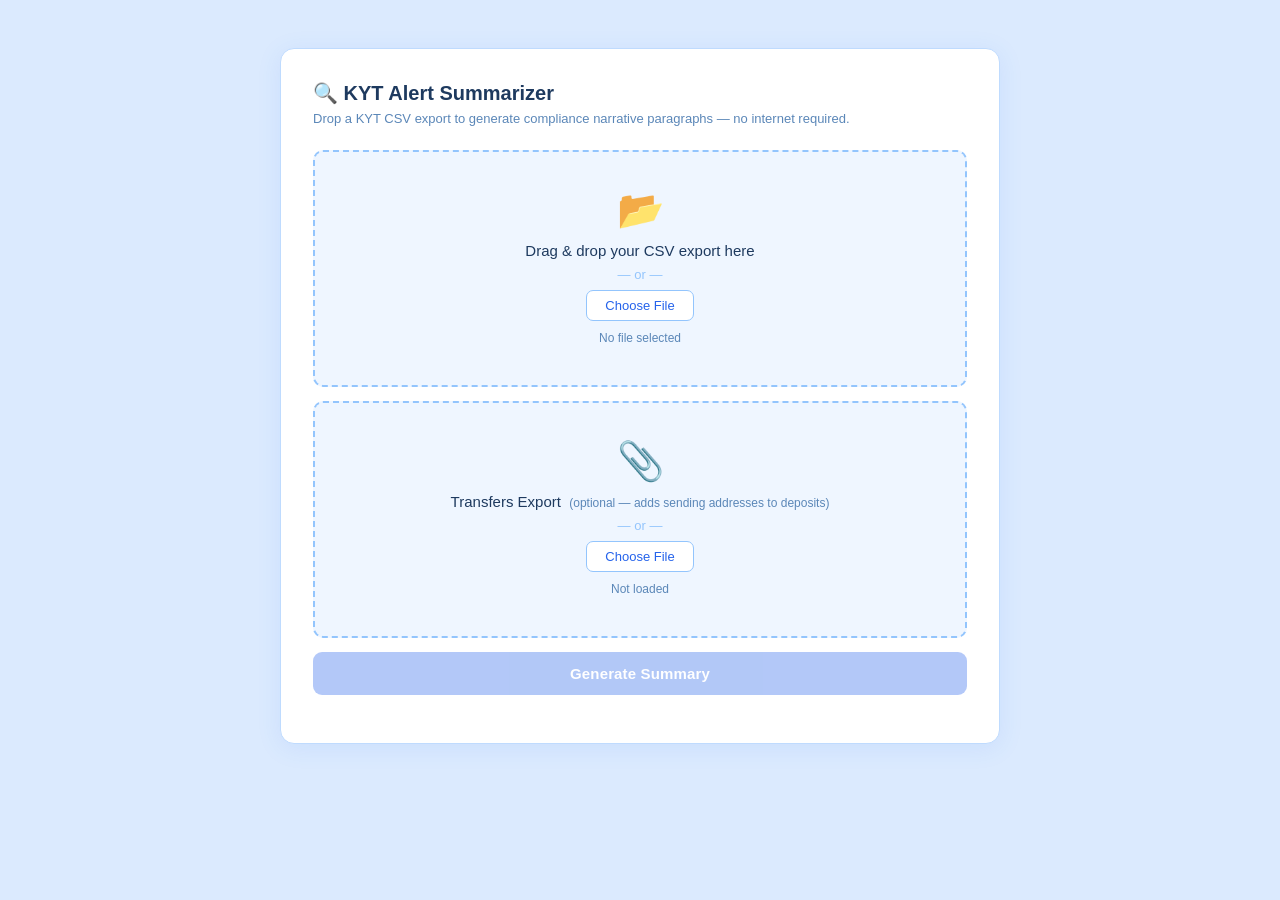
==== index.html @ 97ec7c31 "Split report into HTML table display + plain-text summary box Transaction summary metadata now rende" ====
<!DOCTYPE html>
<html lang="en">
<head>
  <meta charset="UTF-8" />
  <meta name="viewport" content="width=device-width, initial-scale=1.0" />
  <title>KYT Alert Summarizer</title>
  <style>
    *, *::before, *::after { box-sizing: border-box; margin: 0; padding: 0; }

    body {
      font-family: -apple-system, BlinkMacSystemFont, 'Segoe UI', Roboto, 'Helvetica Neue', sans-serif;
      background: #dbeafe;
      color: #1e3a5f;
      min-height: 100vh;
      display: flex;
      justify-content: center;
      padding: 48px 16px;
    }

    .card {
      background: #ffffff;
      border: 1px solid #bfdbfe;
      border-radius: 14px;
      padding: 32px;
      width: 100%;
      max-width: 720px;
      height: fit-content;
      box-shadow: 0 4px 24px rgba(59, 130, 246, 0.10);
    }

    h1 {
      font-size: 20px;
      font-weight: 700;
      color: #1e3a5f;
      margin-bottom: 6px;
      display: flex;
      align-items: center;
      gap: 10px;
    }
    .subtitle {
      font-size: 13px;
      color: #5b87b8;
      margin-bottom: 24px;
    }

    /* ── Drop zone ─────────────────────────────── */
    .drop-zone {
      border: 2px dashed #93c5fd;
      border-radius: 10px;
      padding: 36px 20px;
      text-align: center;
      background: #eff6ff;
      cursor: pointer;
      transition: border-color 0.15s, background 0.15s;
      margin-bottom: 14px;
      user-select: none;
    }
    .drop-zone:hover,
    .drop-zone.over   { border-color: #2563eb; background: #dbeafe; }
    .drop-zone.loaded { border-color: #16a34a; border-style: solid; background: #f0fdf4; }

    .drop-icon { font-size: 38px; margin-bottom: 10px; }
    .drop-main { font-size: 15px; color: #1e3a5f; }
    .drop-or   { font-size: 13px; color: #93c5fd; margin: 8px 0; }

    .btn-file {
      display: inline-block;
      padding: 7px 18px;
      border-radius: 7px;
      background: #ffffff;
      color: #2563eb;
      font-size: 13px;
      cursor: pointer;
      border: 1px solid #93c5fd;
      transition: background 0.15s, color 0.15s, border-color 0.15s;
    }
    .btn-file:hover { background: #eff6ff; border-color: #2563eb; }

    .file-label {
      margin-top: 10px;
      font-size: 12px;
      color: #5b87b8;
      min-height: 18px;
      word-break: break-all;
    }
    .drop-zone.loaded .file-label { color: #16a34a; }

    /* ── Transfers drop zone (secondary, optional) ── */
    .drop-zone-sm {
      border: 2px dashed #93c5fd;
      border-radius: 10px;
      padding: 36px 20px;
      text-align: center;
      background: #eff6ff;
      cursor: pointer;
      transition: border-color 0.15s, background 0.15s;
      margin-bottom: 14px;
      user-select: none;
    }
    .drop-zone-sm:hover,
    .drop-zone-sm.over   { border-color: #2563eb; background: #dbeafe; }
    .drop-zone-sm.loaded { border-color: #16a34a; border-style: solid; background: #f0fdf4; }
    .drop-zone-sm .sm-main { font-size: 15px; color: #1e3a5f; margin-bottom: 4px; }
    .drop-zone-sm .sm-main small { font-size: 12px; color: #5b87b8; }
    .sm-file-status { margin-top: 10px; font-size: 12px; color: #5b87b8; min-height: 18px; word-break: break-all; }
    .drop-zone-sm.loaded .sm-file-status { color: #16a34a; }

    /* ── Generate button ───────────────────────── */
    .btn-generate {
      width: 100%;
      padding: 13px;
      background: #2563eb;
      color: #fff;
      border: none;
      border-radius: 9px;
      font-size: 15px;
      font-weight: 600;
      cursor: pointer;
      letter-spacing: 0.01em;
      transition: background 0.15s, opacity 0.15s;
      margin-bottom: 16px;
    }
    .btn-generate:hover:not(:disabled) { background: #1d4ed8; }
    .btn-generate:disabled { opacity: 0.35; cursor: not-allowed; }

    /* ── Output ────────────────────────────────── */
    .output-wrap {
      background: #ffffff;
      border: 1px solid #bfdbfe;
      border-radius: 10px;
      overflow: hidden;
      margin-bottom: 10px;
    }

    .output-header {
      display: flex;
      justify-content: space-between;
      align-items: center;
      padding: 10px 16px;
      background: #eff6ff;
      border-bottom: 1px solid #bfdbfe;
    }
    .output-header span {
      font-size: 11px;
      font-weight: 700;
      color: #5b87b8;
      text-transform: uppercase;
      letter-spacing: 0.08em;
    }

    .btn-copy {
      padding: 5px 18px;
      background: #2563eb;
      color: #ffffff;
      border: none;
      border-radius: 6px;
      font-size: 13px;
      font-weight: 600;
      cursor: pointer;
      transition: background 0.15s;
    }
    .btn-copy:hover  { background: #1d4ed8; }
    .btn-copy.copied { background: #16a34a; }

    /* ── Transaction summary table ────────────── */
    .report-table-wrap {
      background: #ffffff;
      border: 1px solid #bfdbfe;
      border-radius: 10px;
      overflow: hidden;
      margin-bottom: 16px;
    }
    .report-table-wrap .tbl-header {
      padding: 10px 16px;
      background: #eff6ff;
      border-bottom: 1px solid #bfdbfe;
      font-size: 11px;
      font-weight: 700;
      color: #5b87b8;
      text-transform: uppercase;
      letter-spacing: 0.08em;
    }
    .report-table {
      width: 100%; border-collapse: collapse; font-size: 13px; color: #1e3a5f;
    }
    .report-table td {
      padding: 10px 16px; vertical-align: top; border-bottom: 1px solid #e8f2ff;
    }
    .report-table tr:last-child td { border-bottom: none; }
    .report-table td:first-child {
      font-weight: 600; color: #5b87b8; font-size: 12px;
      white-space: nowrap; width: 1%; padding-right: 24px;
    }
    .tx-item {
      font-family: 'SF Mono', 'Menlo', monospace;
      font-size: 11px; display: block; line-height: 1.9; word-break: break-all;
    }

    .output-pre {
      padding: 22px 24px;
      font-family: -apple-system, BlinkMacSystemFont, 'Segoe UI', Roboto, sans-serif;
      font-size: 13.5px;
      line-height: 1.9;
      white-space: pre-wrap;
      word-break: break-word;
      color: #1e3a5f;
    }

    /* ── Error ─────────────────────────────────── */
    .err-box {
      padding: 11px 16px;
      background: #fef2f2;
      border: 1px solid #fca5a5;
      border-radius: 8px;
      font-size: 13px;
      color: #dc2626;
      margin-top: 6px;
    }

    /* ── Scrollbar ─────────────────────────────── */
    ::-webkit-scrollbar       { width: 6px; }
    ::-webkit-scrollbar-track { background: #eff6ff; }
    ::-webkit-scrollbar-thumb { background: #93c5fd; border-radius: 3px; }
    ::-webkit-scrollbar-thumb:hover { background: #60a5fa; }
  </style>
</head>
<body>
  <div class="card">
    <h1>🔍 KYT Alert Summarizer</h1>
    <p class="subtitle">Drop a KYT CSV export to generate compliance narrative paragraphs — no internet required.</p>

    <div class="drop-zone" id="dropZone">
      <div class="drop-icon">📂</div>
      <p class="drop-main">Drag &amp; drop your CSV export here</p>
      <p class="drop-or">— or —</p>
      <label class="btn-file" for="fileInput">Choose File</label>
      <input type="file" id="fileInput" accept=".csv" hidden />
      <p class="file-label" id="fileLabel">No file selected</p>
    </div>

    <div class="drop-zone-sm" id="dropZone2">
      <div class="drop-icon">📎</div>
      <p class="sm-main">Transfers Export &nbsp;<small>(optional — adds sending addresses to deposits)</small></p>
      <p class="drop-or">— or —</p>
      <label class="btn-file" for="fileInput2">Choose File</label>
      <input type="file" id="fileInput2" accept=".csv" hidden />
      <p class="sm-file-status" id="fileLabel2">Not loaded</p>
    </div>

    <button class="btn-generate" id="genBtn" disabled>Generate Summary</button>

    <div class="report-table-wrap" id="reportTableWrap" hidden>
      <div class="tbl-header">Transaction Summary</div>
      <table class="report-table" id="reportTable"></table>
    </div>

    <div class="output-wrap" id="outputWrap" hidden>
      <div class="output-header">
        <span>Generated Summary</span>
        <button class="btn-copy" id="copyBtn">Copy to Clipboard</button>
      </div>
      <pre class="output-pre" id="outputPre"></pre>
    </div>

    <div class="err-box" id="errBox" hidden></div>
  </div>

  <script>
    'use strict';

    let loadedAlerts    = [];
    let loadedTransfers = {}; // txHash → counterparty root address (from Transfers export)
    let reportCopyText  = '';

    // ── CSV Parsing ────────────────────────────────────────────────────────

    function parseCSVLine(line) {
      const result = [];
      let current = '';
      let inQuotes = false;
      for (let i = 0; i < line.length; i++) {
        const ch = line[i];
        if (ch === '"') {
          inQuotes = !inQuotes;
        } else if (ch === ',' && !inQuotes) {
          result.push(current);
          current = '';
        } else {
          current += ch;
        }
      }
      result.push(current);
      return result;
    }

    function parseCSV(rawText) {
      const text = rawText.charCodeAt(0) === 0xFEFF ? rawText.slice(1) : rawText;
      const lines = text.split(/\r?\n/).filter(l => l.trim().length > 0);
      if (lines.length < 2) return [];
      const headers = parseCSVLine(lines[0]).map(h => h.trim());
      const rows = [];
      for (let i = 1; i < lines.length; i++) {
        const vals = parseCSVLine(lines[i]);
        const obj = {};
        headers.forEach((h, idx) => { obj[h] = (vals[idx] ?? '').trim(); });
        if (obj['Alert ID']) rows.push(obj);
      }
      return rows;
    }

    function parseTransfers(rawText) {
      const text = rawText.charCodeAt(0) === 0xFEFF ? rawText.slice(1) : rawText;
      const lines = text.split(/\r?\n/).filter(l => l.trim().length > 0);
      if (lines.length < 2) return {};
      const headers = parseCSVLine(lines[0]).map(h => h.trim());
      const map = {};
      for (let i = 1; i < lines.length; i++) {
        const vals = parseCSVLine(lines[i]);
        const obj = {};
        headers.forEach((h, idx) => { obj[h] = (vals[idx] ?? '').trim(); });
        const txHash = (obj['Tx Hash'] || '').trim();
        const sender = (obj['Counterparty Root Address'] || '').trim();
        if (txHash && sender) map[txHash] = sender;
      }
      return map;
    }

    // ── Filtering ──────────────────────────────────────────────────────────
    //   • Exclude any row with State = INVALID
    //   • Include everything else (WITHDRAWAL and all TRANSFER directions)

    function filterAlerts(alerts) {
      return alerts.filter(row => {
        const state    = (row['State']    || '').trim().toUpperCase();
        const severity = (row['Severity'] || '').trim().toUpperCase();
        if (state === 'INVALID') return false;
        if (severity === 'LOW')  return false;
        const type = (row['Alert Type'] || '').trim().toUpperCase();
        if (type === 'WITHDRAWAL') return true;
        if (type === 'TRANSFER') return parseFloat(row['% of Transfer'] || '0') >= 80;
        return false;
      });
    }

    // ── Grouping ───────────────────────────────────────────────────────────
    //   One paragraph per (txCategory, exposure).
    //   txCategory: WITHDRAWAL | DEPOSIT | OUTGOING
    //   exposure:   DIRECT | INDIRECT
    //   All risk entities for that group are collected inside and listed together.

    function groupAlerts(alerts) {
      const map = new Map();
      for (const row of alerts) {
        const alertType = (row['Alert Type'] || '').trim().toUpperCase();
        const dir       = (row['Direction']  || '').trim().toUpperCase();
        const exposure  = (row['Exposure']   || '').trim().toUpperCase();

        let txCategory;
        if (alertType === 'WITHDRAWAL')   txCategory = 'WITHDRAWAL';
        else if (dir === 'RECEIVED')      txCategory = 'DEPOSIT';
        else                              txCategory = 'OUTGOING';

        const key = `${txCategory}\x00${exposure}`;
        if (!map.has(key)) map.set(key, { txCategory, exposure, rows: [] });
        map.get(key).rows.push(row);
      }
      return [...map.values()];
    }

    // ── Helpers ────────────────────────────────────────────────────────────

    function fmtDate(str) {
      if (!str) return 'unknown date';
      const d = new Date(str.replace(' ', 'T') + 'Z');
      if (isNaN(d.getTime())) return str;
      return d.toLocaleDateString('en-US', {
        month: 'short', day: 'numeric', year: 'numeric', timeZone: 'UTC'
      });
    }

    function fmtDateShort(str) {
      if (!str) return 'unknown date';
      const d = new Date(str.replace(' ', 'T') + 'Z');
      if (isNaN(d.getTime())) return str;
      const dd   = String(d.getUTCDate()).padStart(2, '0');
      const mmm  = d.toLocaleDateString('en-US', { month: 'short', timeZone: 'UTC' });
      const yyyy = d.getUTCFullYear();
      return `${dd} ${mmm} ${yyyy}`;
    }

    function fmtAmount(n) {
      return n.toLocaleString('en-US', { minimumFractionDigits: 2, maximumFractionDigits: 2 });
    }

    function unique(arr) { return [...new Set(arr.filter(Boolean))]; }

    // Adds 0x prefix to bare EVM addresses (40 hex chars, no prefix).
    function formatAddr(addr) {
      if (!addr) return '';
      const t = addr.trim();
      return /^[0-9a-fA-F]{40}$/.test(t) ? '0x' + t : t;
    }

    // Converts known category values to display-friendly labels.
    function normalizeCategory(cat) {
      if ((cat || '').trim().toLowerCase() === 'sanctioned jurisdiction')
        return 'an entity in sanctioned jurisdictions';
      return (cat || '').trim();
    }

    const ASSET_NAMES = {
      'USDT':'Tether', 'USDC':'USD Coin', 'BUSD':'Binance USD',
      'BTC':'Bitcoin', 'ETH':'Ethereum', 'BNB':'BNB',
      'TRX':'TRON', 'MATIC':'Polygon', 'SOL':'Solana',
      'XRP':'XRP', 'ADA':'Cardano', 'LTC':'Litecoin',
      'DOGE':'Dogecoin', 'AVAX':'Avalanche', 'DOT':'Polkadot',
    };

    // Returns deduplicated risk entity labels.
    // Direct exposure: "category - service name"
    // Indirect / no service: "category"
    function riskEntityLabels(rows, isDirect) {
      const seen = new Set();
      const out  = [];
      for (const r of rows) {
        const service  = (r['Service Name'] || '').trim();
        const category = normalizeCategory(r['Category']);
        const label    = (isDirect && service) ? `${category} - ${service}` : (service || category);
        if (label && !seen.has(label)) { seen.add(label); out.push(label); }
      }
      return out;
    }

    // ── Paragraph builder ──────────────────────────────────────────────────

    function buildParagraph(group) {
      const { txCategory, exposure, rows } = group;

      const sorted    = [...rows].sort((a, b) => new Date(a['Transfer At']) - new Date(b['Transfer At']));
      const firstDate = fmtDate(sorted[0]['Transfer At']);
      const lastDate  = fmtDate(sorted[sorted.length - 1]['Transfer At']);
      const datePart  = firstDate === lastDate ? `On ${firstDate}` : `From ${firstDate} to ${lastDate}`;

      const total    = rows.reduce((s, r) => s + parseFloat(r['Alert Amount'] || '0'), 0);
      const count    = rows.length;
      const amtStr   = fmtAmount(total);
      const isDirect = exposure === 'DIRECT';

      const entities = riskEntityLabels(rows, isDirect);
      const entityStr = entities.length === 1
        ? entities[0]
        : entities.join(', ');

      // ── WITHDRAWAL ────────────────────────────────────────────────────────
      if (txCategory === 'WITHDRAWAL') {
        const noun    = count === 1 ? 'withdrawal attempt' : 'withdrawal attempts';
        const expDesc = isDirect ? 'directly to' : 'connected to';
        return [
          `WITHDRAWAL ATTEMPTS`,
          ``,
          `${datePart}, the user made ${count} ${noun} ${expDesc} ${entityStr}, for a total of ${amtStr} USD (at the time of the transfer).`
        ].join('\n');
      }

      // ── DEPOSIT (RECEIVED) ────────────────────────────────────────────────
      if (txCategory === 'DEPOSIT') {
        const noun     = count === 1 ? 'deposit' : 'deposits';
        const expLabel = isDirect ? 'with direct exposure to' : 'with indirect exposure to';
        const header   = isDirect ? 'DEPOSITS — DIRECT' : 'DEPOSITS — INDIRECT';

        const internalAddrs = unique(rows.map(r => formatAddr(r['Output Address'])));
        const internalAddr  = internalAddrs.length ? internalAddrs.join(', ') : 'N/A';

        const intermediaryAddrs = unique(
          rows.map(r => formatAddr(loadedTransfers[r['Tx Hash']] || '')).filter(Boolean)
        );
        const intermediaryList = intermediaryAddrs.length === 0
          ? '  N/A'
          : intermediaryAddrs.length > 10
            ? '  Refer to the supporting document'
            : intermediaryAddrs.map(a => `  - ${a}`).join('\n');

        return [
          header,
          ``,
          `${datePart}, the user made ${count} ${noun} ${expLabel} ${entityStr}, for a total of ${amtStr} USD (at the time of the transfer) to his account receiving address: ${internalAddr}, via the following intermediary address:`,
          intermediaryList
        ].join('\n');
      }

      // ── OUTGOING (SENT) ───────────────────────────────────────────────────
      {
        const noun     = count === 1 ? 'withdrawal' : 'withdrawals';
        const expLabel = isDirect ? 'directly to' : 'with indirect exposure to';
        const header   = isDirect ? 'WITHDRAWALS — DIRECT' : 'WITHDRAWALS — INDIRECT';

        const extAddrs = unique(rows.map(r => formatAddr(r['Output Address'])));
        const extList  = extAddrs.length === 0
          ? '  N/A'
          : extAddrs.length > 5
            ? '  (Please refer to the attached CSV for the full list of addresses.)'
            : extAddrs.map(a => `  - ${a}`).join('\n');

        return [
          header,
          ``,
          `${datePart}, the user made ${count} ${noun} ${expLabel} ${entityStr}, for a total of ${amtStr} USD (at the time of the transfer) from his account, via the following external address(es):`,
          extList
        ].join('\n');
      }
    }

    // ── Report data builders ──────────────────────────────────────────────

    function buildTableData(filtered) {
      const sorted = [...filtered].sort((a, b) => new Date(a['Transfer At']) - new Date(b['Transfer At']));
      const start  = fmtDateShort(sorted[0]['Transfer At']);
      const end    = fmtDateShort(sorted[sorted.length - 1]['Transfer At']);
      const dateStr = start === end ? start : `${start} - ${end}`;

      const totalUSD  = filtered.reduce((s, r) => s + parseFloat(r['Alert Amount'] || '0'), 0);
      const amountStr = `USD $${Math.round(totalUSD).toLocaleString('en-US')}`;

      const assetMap = new Map();
      for (const r of filtered) {
        const sym = (r['Symbol'] || '').trim();
        if (sym && !assetMap.has(sym)) {
          assetMap.set(sym, `${ASSET_NAMES[sym] || sym} (${sym})`);
        }
      }
      const assetStr = assetMap.size ? [...assetMap.values()].join(', ') : 'N/A';

      const txHashes = unique(filtered.map(r => (r['Tx Hash'] || '').trim()).filter(Boolean));
      const txRefValues = txHashes.length === 0
        ? ['N/A']
        : txHashes.length > 10
          ? ['Refer to the supporting document']
          : txHashes;

      return {
        start, end, assetStr, amountStr,
        rows: [
          { label: 'Transaction Date(s)',   values: [dateStr],                        mono: false },
          { label: 'Transaction Type',      values: ['Cryptocurrency Transaction'],    mono: false },
          { label: 'Transaction Amount',    values: [amountStr],                      mono: false },
          { label: 'Asset Type',            values: [assetStr],                       mono: false },
          { label: 'Transaction Reference', values: txRefValues,                      mono: txHashes.length > 0 && txHashes.length <= 10 },
        ]
      };
    }

    function buildNarrative(filtered, td) {
      const categories = unique(filtered.map(r => normalizeCategory(r['Category'])).filter(Boolean));
      const walletRef  = categories.length <= 1
        ? `an external wallet associated with ${categories[0] || 'unknown entity'}`
        : `multiple external wallets associated with ${categories.join(' and ')}`;
      return `The suspicious activity involves a series of ${td.assetStr} transactions totaling ${td.amountStr} (as of the time of transaction) from ${walletRef} between ${td.start} and ${td.end}. This activity was flagged by Elliptic / Chainalysis during real-time monitoring and retrospective analysis.`;
    }

    function renderReportTable(td) {
      reportTable.innerHTML = '';
      for (const row of td.rows) {
        const tr  = document.createElement('tr');
        const tdL = document.createElement('td');
        tdL.textContent = row.label;
        const tdR = document.createElement('td');
        for (const v of row.values) {
          if (row.mono) {
            const span = document.createElement('span');
            span.className = 'tx-item';
            span.textContent = v;
            tdR.appendChild(span);
          } else {
            tdR.appendChild(document.createTextNode(v));
          }
        }
        tr.appendChild(tdL);
        tr.appendChild(tdR);
        reportTable.appendChild(tr);
      }
    }

    // ── Report entry point ─────────────────────────────────────────────────

    function buildReport(allAlerts) {
      const filtered = filterAlerts(allAlerts);
      if (!filtered.length) {
        reportTableWrap.hidden = true;
        reportCopyText = [
          'No qualifying alerts found.',
          '',
          'Filter applied:',
          '  - Alert Type = WITHDRAWAL always included',
          '  - Alert Type = TRANSFER included only when % of Transfer >= 80',
          '  - Rows with State = INVALID or Severity = LOW are excluded'
        ].join('\n');
        return reportCopyText;
      }

      const groups = groupAlerts(filtered);
      const order = g => {
        if (g.txCategory === 'DEPOSIT')  return g.exposure === 'DIRECT' ? 0 : 1;
        if (g.txCategory === 'OUTGOING') return g.exposure === 'DIRECT' ? 2 : 3;
        return 4;
      };
      groups.sort((a, b) => order(a) - order(b));

      const td         = buildTableData(filtered);
      const narrative  = buildNarrative(filtered, td);
      const paragraphs = groups.map(buildParagraph).join('\n\n\n');

      renderReportTable(td);
      reportTableWrap.hidden = false;

      reportCopyText = narrative + '\n\n\n' + paragraphs;
      return reportCopyText;
    }

    // ── UI wiring ──────────────────────────────────────────────────────────

    const dropZone   = document.getElementById('dropZone');
    const fileInput  = document.getElementById('fileInput');
    const fileLabel  = document.getElementById('fileLabel');
    const dropZone2  = document.getElementById('dropZone2');
    const fileInput2 = document.getElementById('fileInput2');
    const fileLabel2 = document.getElementById('fileLabel2');
    const genBtn     = document.getElementById('genBtn');
    const outputWrap = document.getElementById('outputWrap');
    const outputPre  = document.getElementById('outputPre');
    const copyBtn    = document.getElementById('copyBtn');
    const errBox          = document.getElementById('errBox');
    const reportTableWrap = document.getElementById('reportTableWrap');
    const reportTable     = document.getElementById('reportTable');

    function setError(msg) { errBox.textContent = msg; errBox.hidden = !msg; }

    function loadFile(file) {
      if (!file) return;
      if (!file.name.toLowerCase().endsWith('.csv')) { setError('Please select a .csv file.'); return; }
      setError('');
      const reader = new FileReader();
      reader.onload = e => {
        try {
          loadedAlerts = parseCSV(e.target.result);
          if (!loadedAlerts.length) { setError('The CSV appears empty or has no data rows.'); return; }
          fileLabel.textContent = `${file.name}  —  ${loadedAlerts.length} alert${loadedAlerts.length !== 1 ? 's' : ''} loaded`;
          dropZone.classList.add('loaded');
          genBtn.disabled   = false;
          outputWrap.hidden      = true;
          reportTableWrap.hidden = true;
        } catch (err) { setError(`Parse error: ${err.message}`); }
      };
      reader.readAsText(file);
    }

    dropZone.addEventListener('dragover',  e => { e.preventDefault(); dropZone.classList.add('over'); });
    dropZone.addEventListener('dragleave', ()  => dropZone.classList.remove('over'));
    dropZone.addEventListener('drop', e => {
      e.preventDefault(); dropZone.classList.remove('over'); loadFile(e.dataTransfer.files[0]);
    });
    dropZone.addEventListener('click', e => {
      if (!['LABEL', 'INPUT'].includes(e.target.tagName)) fileInput.click();
    });
    fileInput.addEventListener('change', () => loadFile(fileInput.files[0]));

    function loadTransfersFile(file) {
      if (!file) return;
      if (!file.name.toLowerCase().endsWith('.csv')) { setError('Transfers file must be a .csv file.'); return; }
      setError('');
      const reader = new FileReader();
      reader.onload = e => {
        try {
          loadedTransfers = parseTransfers(e.target.result);
          const n = Object.keys(loadedTransfers).length;
          fileLabel2.textContent = `${file.name}  —  ${n} tx mapped`;
          dropZone2.classList.add('loaded');
        } catch (err) { setError(`Transfers parse error: ${err.message}`); }
      };
      reader.readAsText(file);
    }

    dropZone2.addEventListener('dragover',  e => { e.preventDefault(); dropZone2.classList.add('over'); });
    dropZone2.addEventListener('dragleave', ()  => dropZone2.classList.remove('over'));
    dropZone2.addEventListener('drop', e => {
      e.preventDefault(); dropZone2.classList.remove('over'); loadTransfersFile(e.dataTransfer.files[0]);
    });
    dropZone2.addEventListener('click', e => {
      if (!['LABEL', 'INPUT'].includes(e.target.tagName)) fileInput2.click();
    });
    fileInput2.addEventListener('change', () => loadTransfersFile(fileInput2.files[0]));

    genBtn.addEventListener('click', () => {
      setError('');
      try {
        outputPre.textContent = buildReport(loadedAlerts);
        outputWrap.hidden = false;
      } catch (err) { setError(`Error: ${err.message}`); }
    });

    copyBtn.addEventListener('click', () => {
      navigator.clipboard.writeText(reportCopyText)
        .then(() => flash('✓ Copied!'))
        .catch(() => {
          const sel = window.getSelection(), range = document.createRange();
          range.selectNodeContents(outputPre);
          sel.removeAllRanges(); sel.addRange(range);
          document.execCommand('copy');
          sel.removeAllRanges();
          flash('✓ Copied!');
        });
    });

    function flash(label) {
      const orig = copyBtn.textContent;
      copyBtn.textContent = label; copyBtn.classList.add('copied');
      setTimeout(() => { copyBtn.textContent = orig; copyBtn.classList.remove('copied'); }, 2000);
    }
  </script>
</body>
</html>
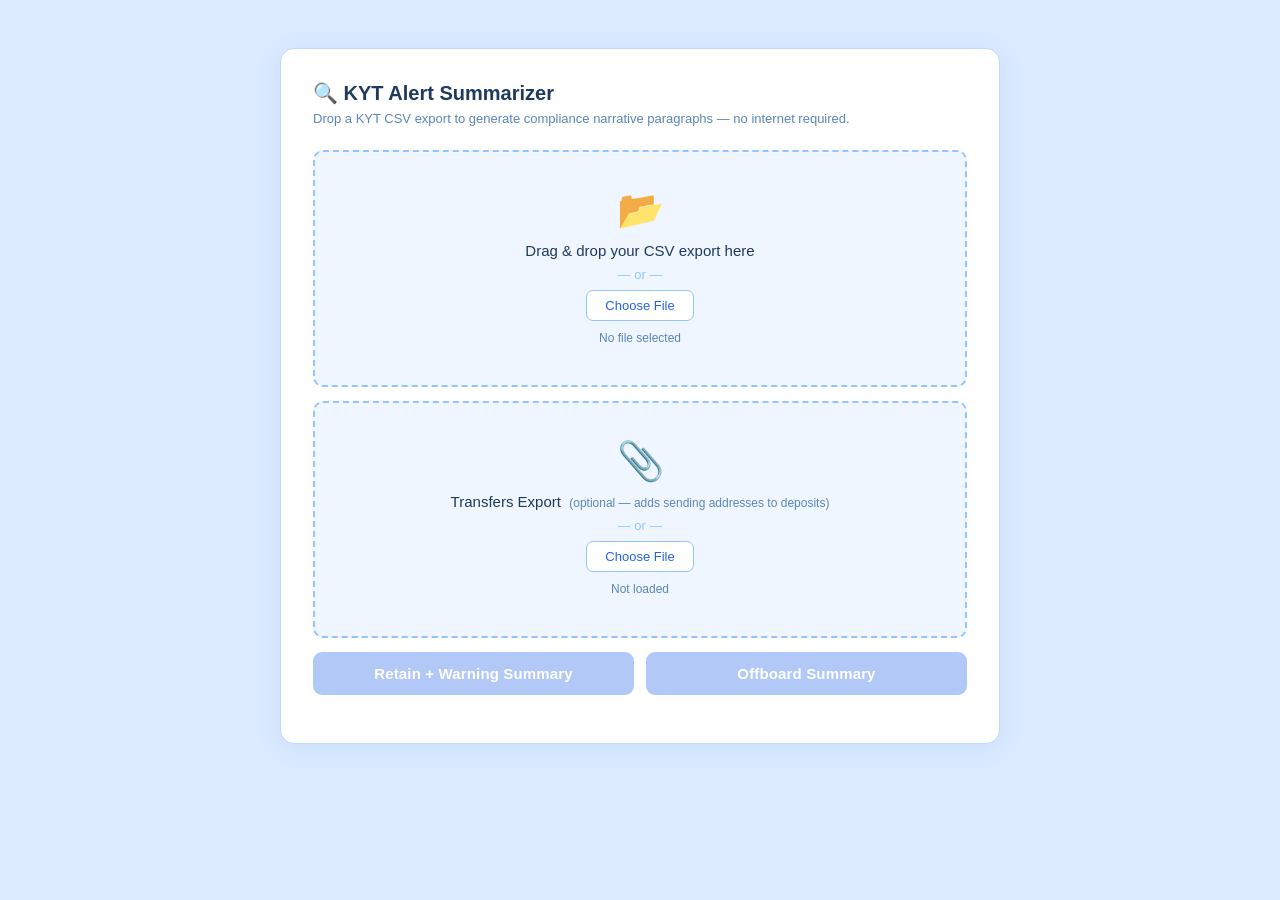
==== commit fc3ea115: "Update summary tool: dual-button flow and revised RFI text - Replace single "Generate Summary" butto" ====
--- a/index.html
+++ b/index.html
@@ -106,8 +106,13 @@
     .drop-zone-sm.loaded .sm-file-status { color: #16a34a; }
 
     /* ── Generate button ───────────────────────── */
+    .btn-generate-group {
+      display: flex;
+      gap: 12px;
+      margin-bottom: 16px;
+    }
     .btn-generate {
-      width: 100%;
+      flex: 1;
       padding: 13px;
       background: #2563eb;
       color: #fff;
@@ -118,7 +123,6 @@
       cursor: pointer;
       letter-spacing: 0.01em;
       transition: background 0.15s, opacity 0.15s;
-      margin-bottom: 16px;
     }
     .btn-generate:hover:not(:disabled) { background: #1d4ed8; }
     .btn-generate:disabled { opacity: 0.35; cursor: not-allowed; }
@@ -247,7 +251,10 @@
       <p class="sm-file-status" id="fileLabel2">Not loaded</p>
     </div>
 
-    <button class="btn-generate" id="genBtn" disabled>Generate Summary</button>
+    <div class="btn-generate-group">
+      <button class="btn-generate" id="genBtnRetain" disabled>Retain + Warning Summary</button>
+      <button class="btn-generate" id="genBtnOffboard" disabled>Offboard Summary</button>
+    </div>
 
     <div class="report-table-wrap" id="reportTableWrap" hidden>
       <div class="tbl-header">Transaction Summary</div>
@@ -455,10 +462,17 @@
       if (txCategory === 'WITHDRAWAL') {
         const noun    = count === 1 ? 'withdrawal attempt' : 'withdrawal attempts';
         const expDesc = isDirect ? 'directly to' : 'connected to';
+        const attemptAddrs = unique(rows.map(r => formatAddr(r['Output Address'])));
+        const attemptList  = attemptAddrs.length === 0
+          ? '  N/A'
+          : attemptAddrs.length > 5
+            ? '  (Please refer to the attached CSV for the full list of addresses.)'
+            : attemptAddrs.map(a => `  - ${a}`).join('\n');
         return [
-          `WITHDRAWAL ATTEMPTS`,
+          `WITHDRAWAL ATTEMPTS - ADD ATTEMPT ADDRESS`,
           ``,
-          `${datePart}, the user made ${count} ${noun} ${expDesc} ${entityStr}, for a total of ${amtStr} USD (at the time of the transfer).`
+          `${datePart}, the user made ${count} ${noun} ${expDesc} ${entityStr}, for a total of ${amtStr} USD (at the time of the transfer), via the following external address:`,
+          attemptList
         ].join('\n');
       }
 
@@ -466,7 +480,7 @@
       if (txCategory === 'DEPOSIT') {
         const noun     = count === 1 ? 'deposit' : 'deposits';
         const expLabel = isDirect ? 'with direct exposure to' : 'with indirect exposure to';
-        const header   = isDirect ? 'DEPOSITS — DIRECT' : 'DEPOSITS — INDIRECT';
+        const header   = isDirect ? 'DEPOSITS — DIRECT' : 'DEPOSITS — INDIRECT - ADD ENTITY NAME';
 
         const internalAddrs = unique(rows.map(r => formatAddr(r['Output Address'])));
         const internalAddr  = internalAddrs.length ? internalAddrs.join(', ') : 'N/A';
@@ -492,7 +506,7 @@
       {
         const noun     = count === 1 ? 'withdrawal' : 'withdrawals';
         const expLabel = isDirect ? 'directly to' : 'with indirect exposure to';
-        const header   = isDirect ? 'WITHDRAWALS — DIRECT' : 'WITHDRAWALS — INDIRECT';
+        const header   = isDirect ? 'WITHDRAWALS — DIRECT' : 'WITHDRAWALS — INDIRECT - ADD ENTITY NAME';
 
         const extAddrs = unique(rows.map(r => formatAddr(r['Output Address'])));
         const extList  = extAddrs.length === 0
@@ -550,11 +564,10 @@
     }
 
     function buildNarrative(filtered, td) {
-      const categories = unique(filtered.map(r => normalizeCategory(r['Category'])).filter(Boolean));
-      const walletRef  = categories.length <= 1
-        ? `an external wallet associated with ${categories[0] || 'unknown entity'}`
-        : `multiple external wallets associated with ${categories.join(' and ')}`;
-      return `The suspicious activity involves a series of ${td.assetStr} transactions totaling ${td.amountStr} (as of the time of transaction) from ${walletRef} between ${td.start} and ${td.end}. This activity was flagged by Elliptic / Chainalysis during real-time monitoring and retrospective analysis.`;
+      const intro       = `The suspicious activity involves a series of ${td.assetStr} transactions totaling ${td.amountStr} (as of the time of transaction) from an external wallet between ${td.start} and ${td.end}. This activity was flagged by blockchain analytics tools during [real-time monitoring/retrospective analysis], triggering an immediate internal review to determine the nature of the user's intent and the level of regulatory risk posed to the platform.`;
+      const boilerplate = `Chainalysis / Elliptic, a blockchain analytics provider, utilizes proprietary clustering algorithms and attribution data to identify wallet addresses. It is important to note that screening is conducted based on information available at the time of the transaction. Should an address receive a risk designation at a later date, the wallet addresses or transactions may be flagged retrospectively.`;
+      const userLine    = `The user, [NAME] (UID XXXXXX ), registered on [Registration Date], is [Nationality] verified with a [Issue Country+ID type], ID number [XXXXXX].`;
+      return [intro, boilerplate, userLine].join('\n\n');
     }
 
     function renderReportTable(td) {
@@ -582,7 +595,7 @@
 
     // ── Report entry point ─────────────────────────────────────────────────
 
-    function buildReport(allAlerts) {
+    function buildReport(allAlerts, mode) {
       const filtered = filterAlerts(allAlerts);
       if (!filtered.length) {
         reportTableWrap.hidden = true;
@@ -612,7 +625,27 @@
       renderReportTable(td);
       reportTableWrap.hidden = false;
 
-      reportCopyText = narrative + '\n\n\n' + paragraphs;
+      let rfi;
+      if (mode === 'retain') {
+        rfi = [
+          'RFI - RESPONSE',
+          '',
+          '  - Upon identification of the suspicious activity, a Request for Information (RFI) was formally triggered on [Date] to seek clarification regarding the purpose of the transaction and the user\'s relationship with the recipient. The account was restricted on [Alert Triggered Date] to prevent further risk exposure; however, as of the date of this report, the user has not provided a response to the pending inquiries.',
+          '',
+          'Despite the lack of direct communication from the user, a comprehensive review of the account\'s internal action history shows no other red flags, and the account balance has remained stable at USD [Account Balance], suggesting that the lack of response may be due to the retail nature of the account rather than a willful evasion of compliance procedures.',
+          '',
+          '  - Upon a risk-based review of the findings, the Compliance team recommends retaining the user with a formal warning. Given that the transaction amount falls below the internal threshold for mandatory account termination / there is no prior history of attempts or exposure with any risky entities, and the incident appears to be an isolated oversight rather than a systematic attempt to facilitate illicit financial flows.  The proposed mitigation strategy involves issuing a final warning via email that outlines the prohibition of transactions with high risk entities and the consequences of future violations, after which account functions will be restored. To ensure ongoing compliance, the user will be placed on an internal watchlist for enhanced monitoring to verify that no further high-risk connections occur.'
+        ].join('\n');
+      } else {
+        rfi = [
+          'RFI - RESPONSE',
+          '',
+          'ACCOUNT STATUS',
+          "Upon identification of the suspicious transactions, the transaction is rejected / refunded to a clean external address, and the user's account was restricted on [Alert Triggered Date], and the account balance of USD [Account Balance] (as of the time of reporting). The user has been instructed to be off-boarded from the platform, with any remaining balance to be withdrawn."
+        ].join('\n');
+      }
+
+      reportCopyText = narrative + '\n\n\n' + paragraphs + '\n\n\n' + rfi;
       return reportCopyText;
     }
 
@@ -624,7 +657,8 @@
     const dropZone2  = document.getElementById('dropZone2');
     const fileInput2 = document.getElementById('fileInput2');
     const fileLabel2 = document.getElementById('fileLabel2');
-    const genBtn     = document.getElementById('genBtn');
+    const genBtnRetain   = document.getElementById('genBtnRetain');
+    const genBtnOffboard = document.getElementById('genBtnOffboard');
     const outputWrap = document.getElementById('outputWrap');
     const outputPre  = document.getElementById('outputPre');
     const copyBtn    = document.getElementById('copyBtn');
@@ -645,7 +679,8 @@
           if (!loadedAlerts.length) { setError('The CSV appears empty or has no data rows.'); return; }
           fileLabel.textContent = `${file.name}  —  ${loadedAlerts.length} alert${loadedAlerts.length !== 1 ? 's' : ''} loaded`;
           dropZone.classList.add('loaded');
-          genBtn.disabled   = false;
+          genBtnRetain.disabled   = false;
+          genBtnOffboard.disabled = false;
           outputWrap.hidden      = true;
           reportTableWrap.hidden = true;
         } catch (err) { setError(`Parse error: ${err.message}`); }
@@ -689,10 +724,18 @@
     });
     fileInput2.addEventListener('change', () => loadTransfersFile(fileInput2.files[0]));
 
-    genBtn.addEventListener('click', () => {
+    genBtnRetain.addEventListener('click', () => {
       setError('');
       try {
-        outputPre.textContent = buildReport(loadedAlerts);
+        outputPre.textContent = buildReport(loadedAlerts, 'retain');
+        outputWrap.hidden = false;
+      } catch (err) { setError(`Error: ${err.message}`); }
+    });
+
+    genBtnOffboard.addEventListener('click', () => {
+      setError('');
+      try {
+        outputPre.textContent = buildReport(loadedAlerts, 'offboard');
         outputWrap.hidden = false;
       } catch (err) { setError(`Error: ${err.message}`); }
     });
